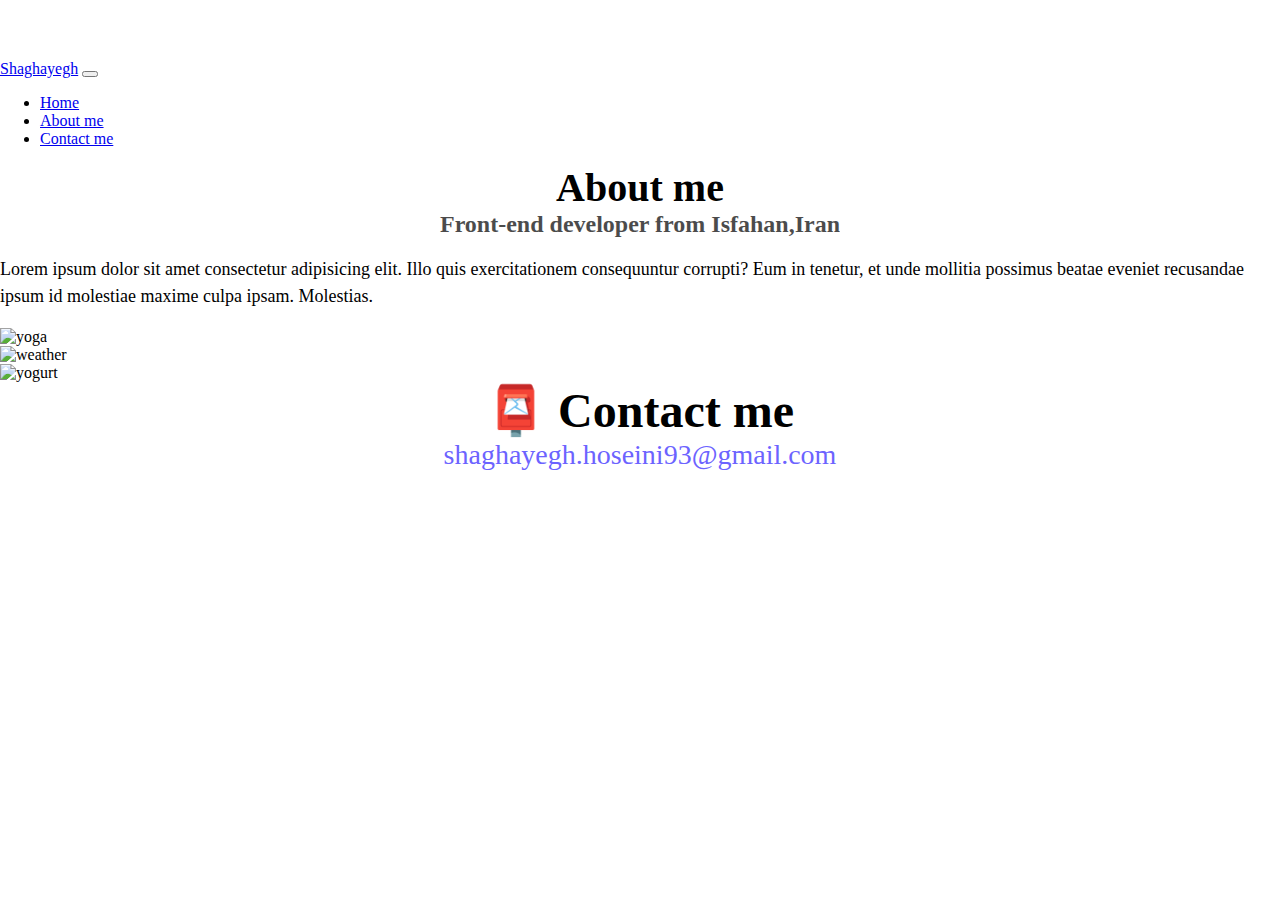
==== about.html @ 1934a58c "created the initial file structure" ====
<!DOCTYPE html>
<html lang="en">
  <head>
    <meta charset="UTF-8" />
    <meta http-equiv="X-UA-Compatible" content="IE=edge" />
    <meta name="viewport" content="width=device-width, initial-scale=1.0" />
    <link rel="stylesheet" href="style.css" />
    <!-- CSS only -->
    <link
      href="https://cdn.jsdelivr.net/npm/bootstrap@5.2.0/dist/css/bootstrap.min.css"
      rel="stylesheet"
      integrity="sha384-gH2yIJqKdNHPEq0n4Mqa/HGKIhSkIHeL5AyhkYV8i59U5AR6csBvApHHNl/vI1Bx"
      crossorigin="anonymous"
    />
    <!-- JavaScript Bundle with Popper -->
    <script
      src="https://cdn.jsdelivr.net/npm/bootstrap@5.2.0/dist/js/bootstrap.bundle.min.js"
      integrity="sha384-A3rJD856KowSb7dwlZdYEkO39Gagi7vIsF0jrRAoQmDKKtQBHUuLZ9AsSv4jD4Xa"
      crossorigin="anonymous"
    ></script>
    <title>About Shaghayegh</title>
    <style>
      h1 {
        font-size: 40px;
        font-weight: bold;
      }
    </style>
  </head>
  <body>
    <nav class="navbar navbar-expand-lg bg-light">
      <div class="container-fluid">
        <a class="navbar-brand" href="#">Shaghayegh</a>
        <button
          class="navbar-toggler"
          type="button"
          data-bs-toggle="collapse"
          data-bs-target="#navbarNav"
          aria-controls="navbarNav"
          aria-expanded="false"
          aria-label="Toggle navigation"
        >
          <span class="navbar-toggler-icon"></span>
        </button>
        <div class="collapse navbar-collapse" id="navbarNav">
          <ul class="navbar-nav">
            <li class="nav-item">
              <a class="nav-link active" aria-current="page" href="index.html"
                >Home</a
              >
            </li>
            <li class="nav-item">
              <a class="nav-link" href="#">About me</a>
            </li>
            <li class="nav-item">
              <a class="nav-link" href="#contact">Contact me</a>
            </li>
          </ul>
        </div>
      </div>
    </nav>
    <h1 class="mt-5">About me</h1>
    <h3 class="mb-3">Front-end developer from Isfahan,Iran</h3>
    <p class="text-center p-2">
      Lorem ipsum dolor sit amet consectetur adipisicing elit. Illo quis
      exercitationem consequuntur corrupti? Eum in tenetur, et unde mollitia
      possimus beatae eveniet recusandae ipsum id molestiae maxime culpa ipsam.
      Molestias.
    </p>
    <div class="container mb-5">
      <div class="row">
        <div class="col-sm-4 mb-3">
          <img class="img-fluid" src="./images/yoga.png" alt="yoga" />
        </div>
        <div class="col-sm-4 mb-3">
          <img class="img-fluid" src="./images/weather.png" alt="weather" />
        </div>
        <div class="col-sm-4 mb-3">
          <img class="img-fluid" src="./images/yogurt.png" alt="yogurt" />
        </div>
      </div>
    </div>
    <div id="contact">
      <h2>📮 Contact me</h2>
      <a href="mailto:shaghayegh.hoseini93@gmail.com " class="email-link"
        >shaghayegh.hoseini93@gmail.com
      </a>
    </div>
  </body>
</html>
---- style.css ----
:root {
  --primary-color: #6c63ff;
  --secondary-color: #f5f2fe;
  --box-shadow: 0 5px 10px rgba(0, 0, 0, 0.3);
}

body {
  margin: 60px auto;
  max-width: 100%;
}

h1,
h2,
h3 {
  text-align: center;
  margin: 0;
}

h1 {
  font-size: 96px;
}

h2 {
  font-size: 48px;
  /* text-align: left; */
}

h3 {
  font-size: 24px;
  opacity: 0.7;
}

p {
  /* background: var(--secondary-color); */
  /* padding: 20px; */
  border-radius: 4px;
  font-size: 18px;
  line-height: 1.5;
  /* text-align: center; */
}
.header-greeting {
  font-size: 48px;
}

.navigation-links {
  display: flex;
  margin-top: 40px;
  justify-content: center;
}

.navigation-links a {
  margin: 20px;
  border-radius: 4px;
  padding: 20px 15px;
  text-decoration: none;
  text-transform: capitalize;
}

.contact-link {
  background: var(--primary-color);
  box-shadow: var(--box-shadow);
  color: white;
}

.about-link {
  color: var(--primary-color);
  border: 1px solid var(--primary-color);
}

.homepage-link {
  color: var(--primary-color);
  text-align: center;
  display: block;
}

.about-paragraphs {
  display: flex;
  margin: 30px 0;
}

.about-paragraphs p {
  margin: 10px;
}

.email-link {
  display: flex;
  justify-content: center;
  color: var(--primary-color);
  font-size: 28px;
  text-decoration: none;
}

.email-link:hover {
  text-decoration: underline;
}
.section-title {
  font-size: 30px;
  text-align: left;
}

.section-button {
  text-decoration: none;
  padding: 20px 10px;
  background: var(--primary-color);
  color: var(--secondary-color);
  border-radius: 4px;
}
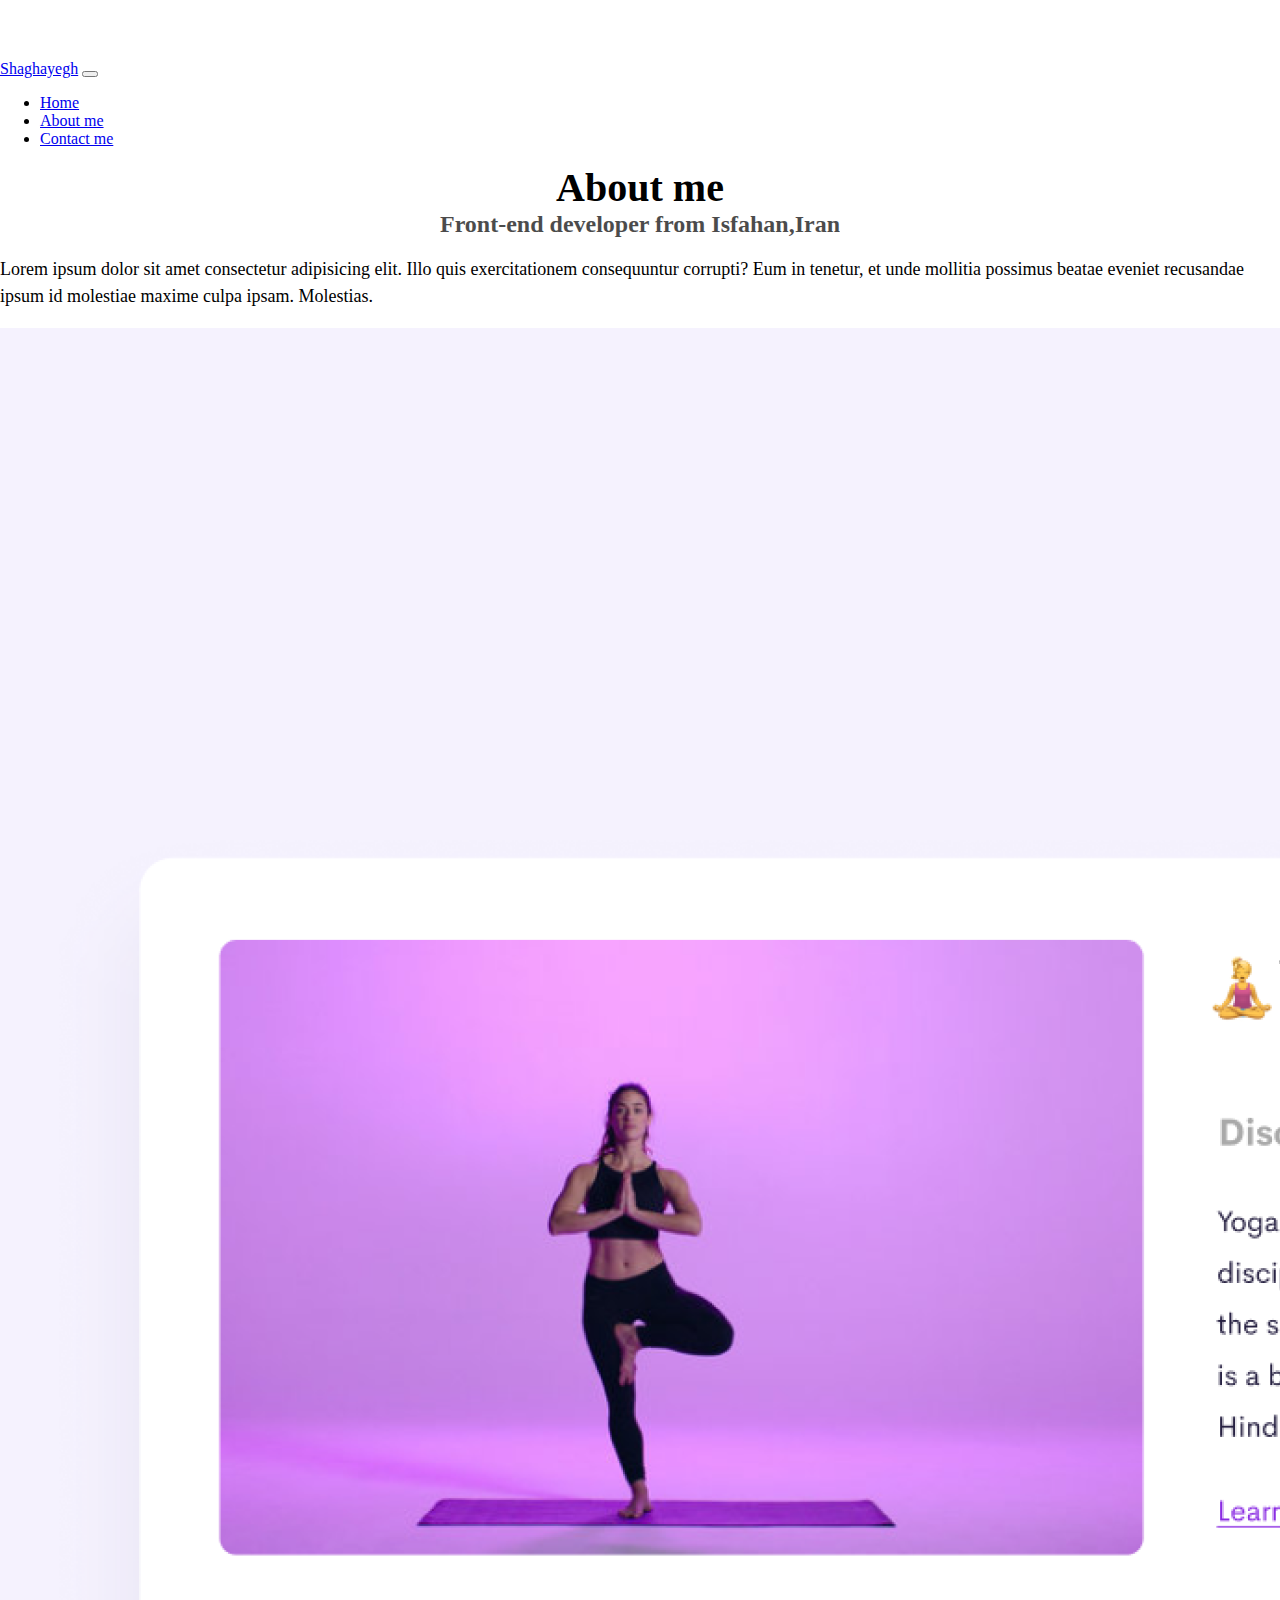
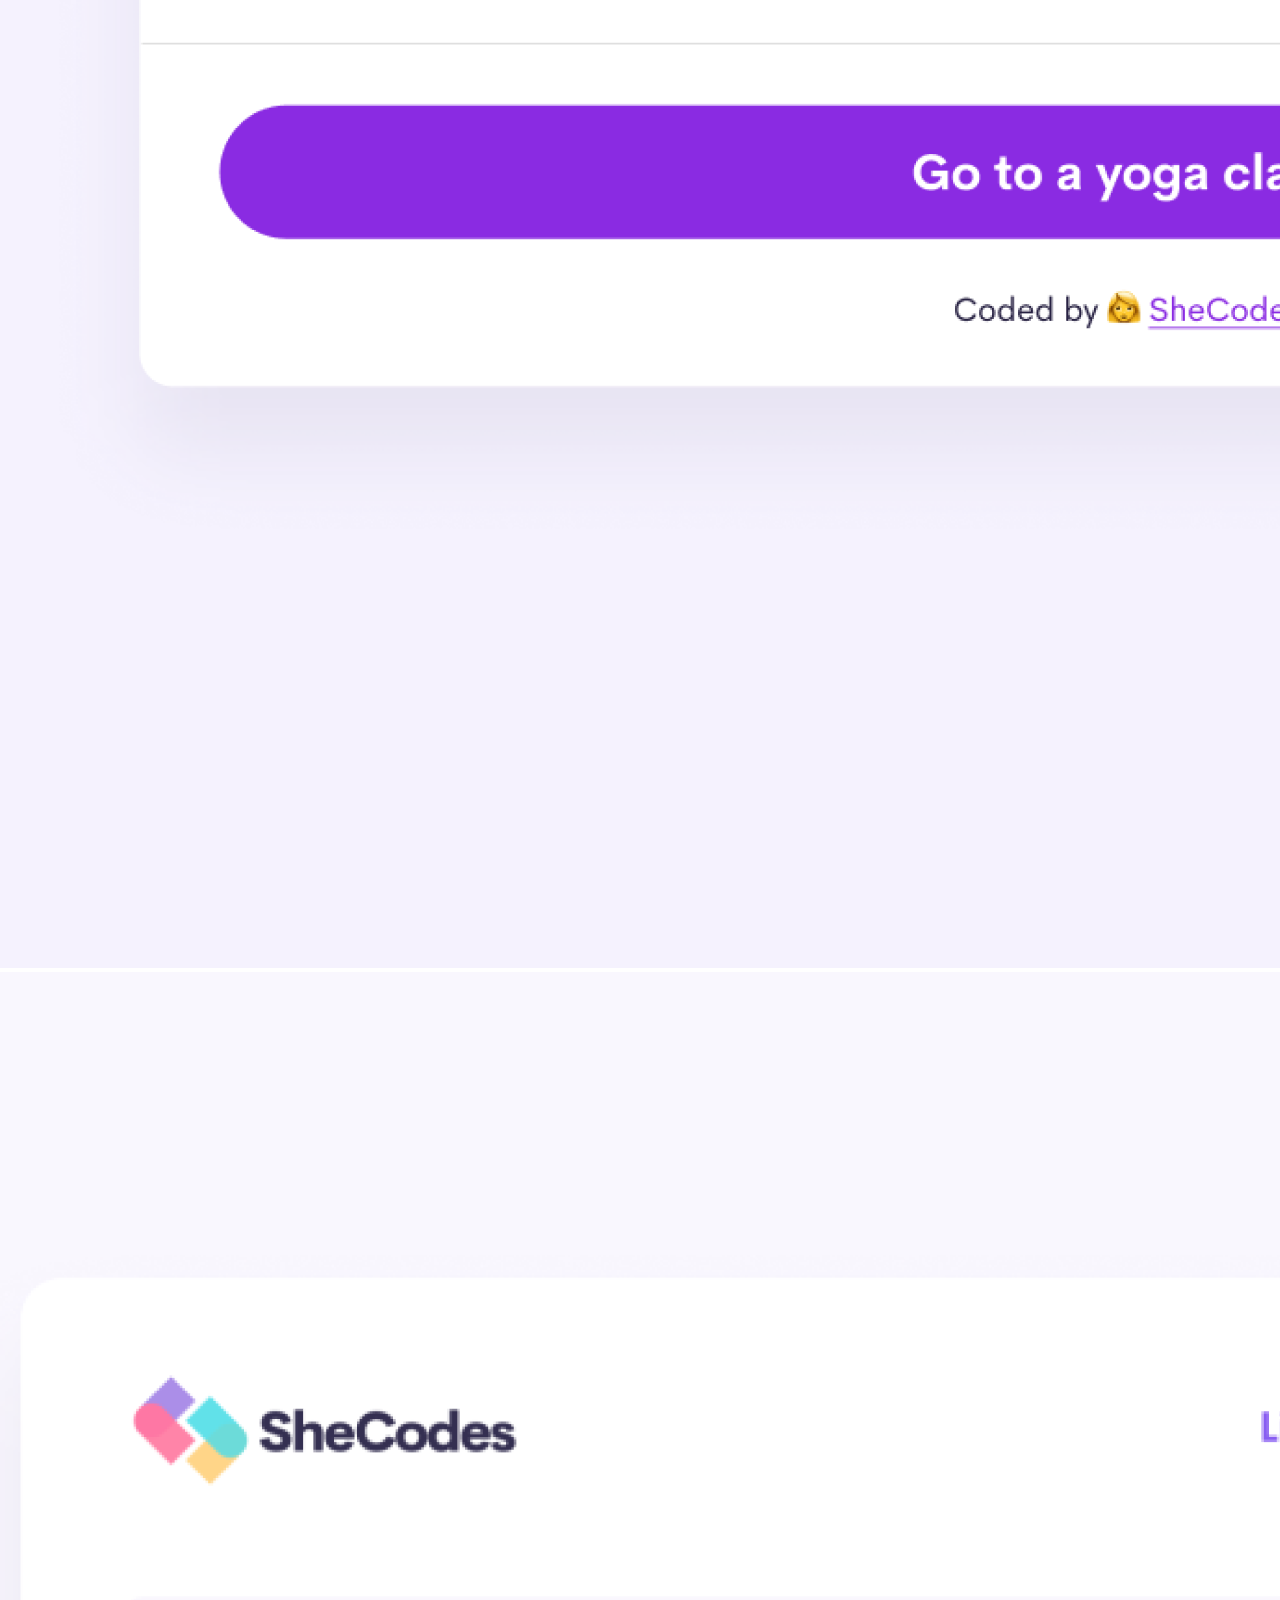
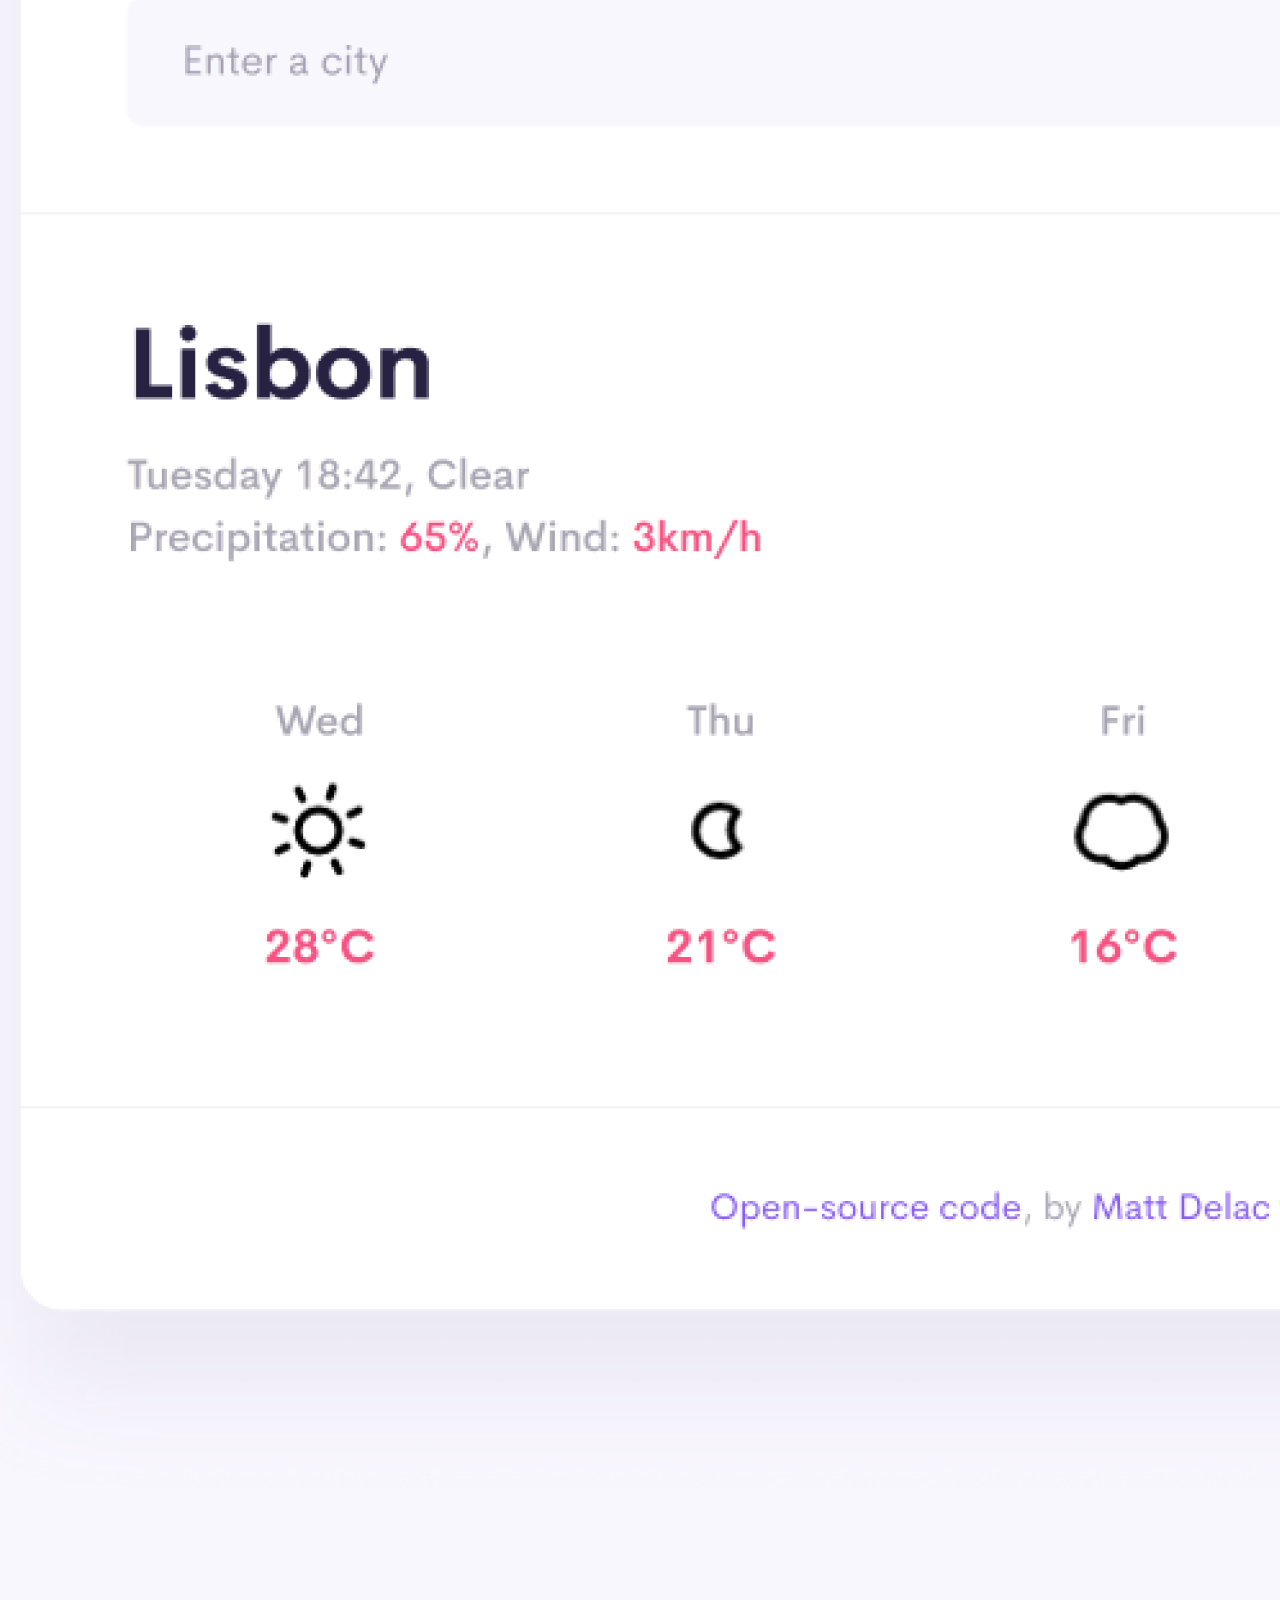
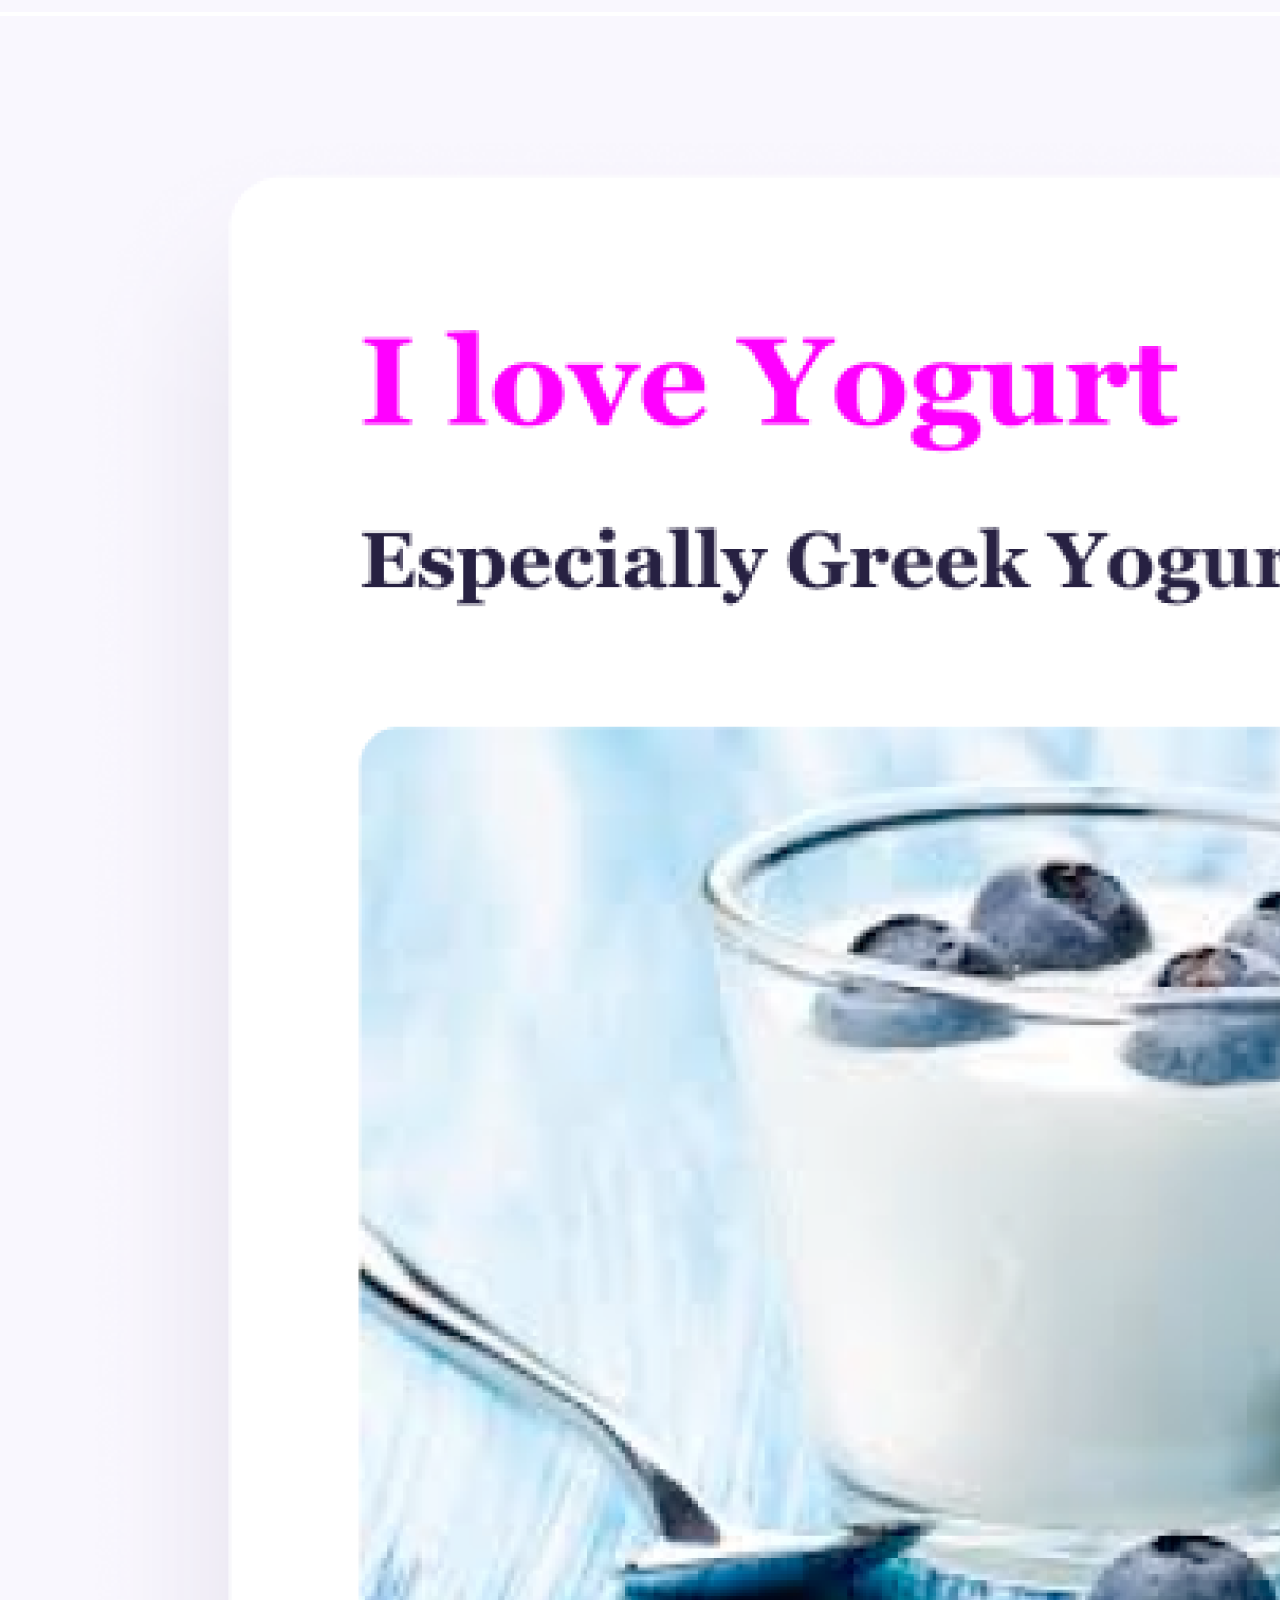
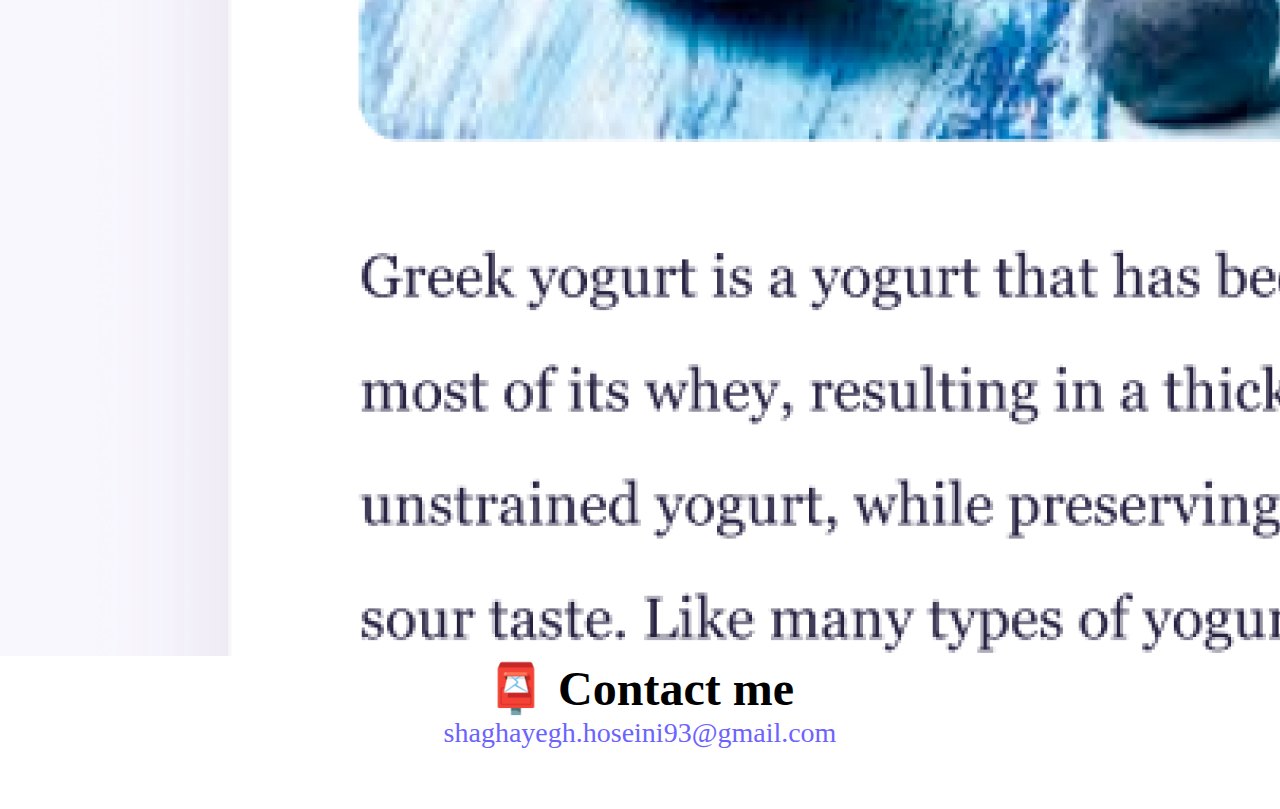
==== commit 85aab914: "made project responsive" ====
--- a/about.html
+++ b/about.html
@@ -4,6 +4,7 @@
     <meta charset="UTF-8" />
     <meta http-equiv="X-UA-Compatible" content="IE=edge" />
     <meta name="viewport" content="width=device-width, initial-scale=1.0" />
+    <meta name="description" content="my project untill now" />
     <link rel="stylesheet" href="style.css" />
     <!-- CSS only -->
     <link
@@ -29,7 +30,7 @@
   <body>
     <nav class="navbar navbar-expand-lg bg-light">
       <div class="container-fluid">
-        <a class="navbar-brand" href="#">Shaghayegh</a>
+        <a class="navbar-brand" title="brand image" href="#">Shaghayegh</a>
         <button
           class="navbar-toggler"
           type="button"
@@ -59,7 +60,7 @@
       </div>
     </nav>
     <h1 class="mt-5">About me</h1>
-    <h3 class="mb-3">Front-end developer from Isfahan,Iran</h3>
+    <h3 class="mb-3 personal-info">Front-end developer from Isfahan,Iran</h3>
     <p class="text-center p-2">
       Lorem ipsum dolor sit amet consectetur adipisicing elit. Illo quis
       exercitationem consequuntur corrupti? Eum in tenetur, et unde mollitia
@@ -81,7 +82,10 @@
     </div>
     <div id="contact">
       <h2>📮 Contact me</h2>
-      <a href="mailto:shaghayegh.hoseini93@gmail.com " class="email-link"
+      <a
+        href="mailto:shaghayegh.hoseini93@gmail.com "
+        class="email-link"
+        title="contact shaghayegh.hoseini93@gmail.com"
         >shaghayegh.hoseini93@gmail.com
       </a>
     </div>
--- a/style.css
+++ b/style.css
@@ -105,3 +105,29 @@
   color: var(--secondary-color);
   border-radius: 4px;
 }
+
+@media (max-width: 576px) {
+  .email-link {
+    font-size: 20px;
+  }
+  .projectContainer {
+    text-align: center;
+  }
+  .projectContainer img {
+    display: none;
+  }
+  .singleProject h2 {
+    text-align: center;
+  }
+  .singleProject div a {
+    display: block;
+    text-align: center;
+    margin: 0 20px;
+  }
+  .header-greeting {
+    font-size: 40px;
+  }
+  .personal-info{
+    margin: 0 8px;
+  }
+}
